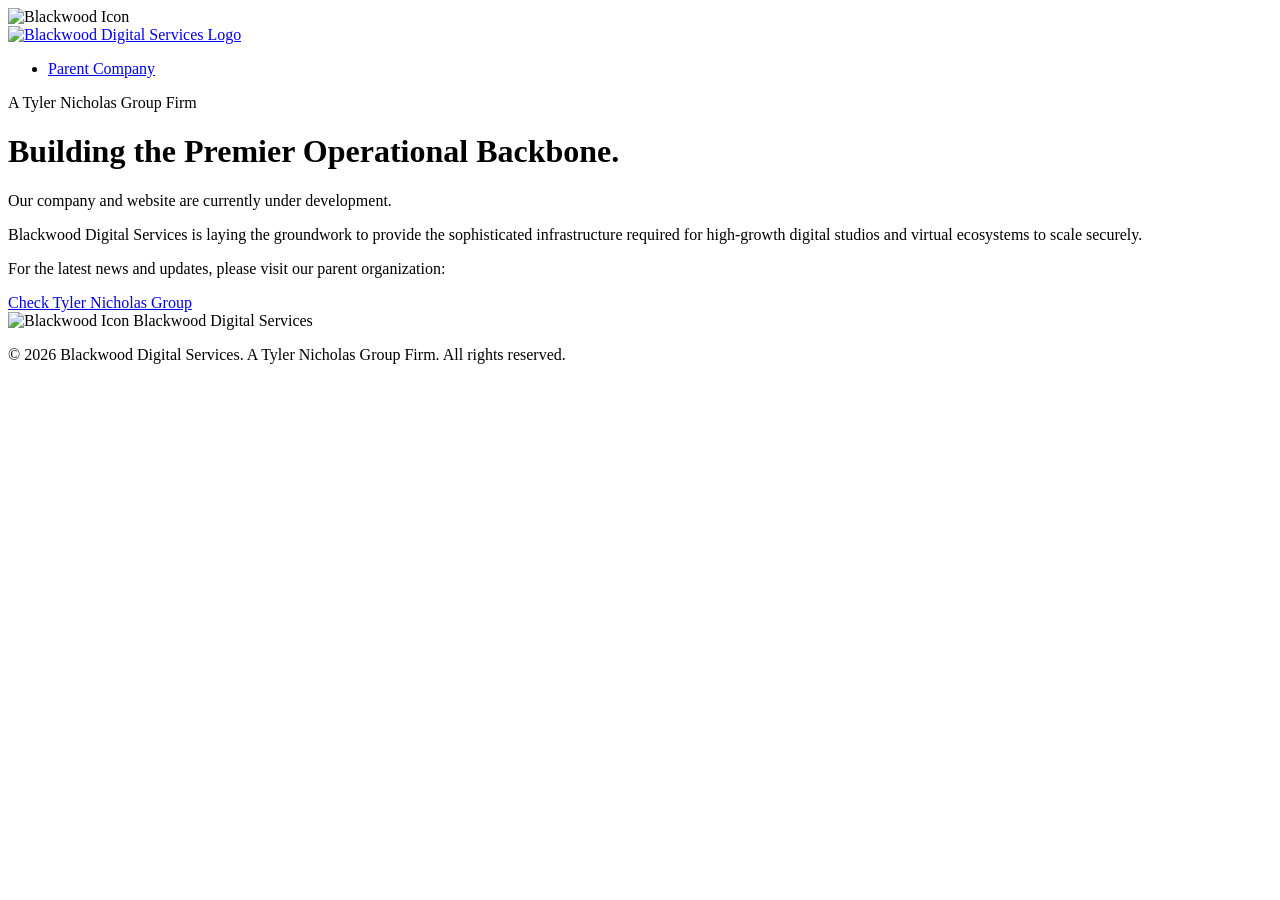
==== index.html @ cb509bc3 "Create index.html" ====
<!DOCTYPE html>
<html lang="en">
<head>
    <meta charset="UTF-8">
    <meta name="viewport" content="width=device-width, initial-scale=1.0">
    <title>Blackwood Digital Services | Under Development</title>
    <link rel="icon" type="image/png" href="https://i.ibb.co/1hqpv2C/Icon.png">
    <link rel="stylesheet" href="style.css">
    <link href="https://fonts.googleapis.com/css2?family=Inter:wght@300;400;600;700&display=swap" rel="stylesheet">
</head>
<body>

    <div id="loader-wrapper">
        <div class="loader-content">
            <img src="https://i.ibb.co/1hqpv2C/Icon.png" alt="Blackwood Icon" class="loader-icon">
            <div class="spinner"></div>
        </div>
    </div>

    <header class="site-header">
        <div class="container header-container">
            <a href="index.html" class="logo-link">
                <img src="https://i.ibb.co/F4rgcCRn/Logo.jpg" alt="Blackwood Digital Services Logo" class="main-logo">
            </a>
            <nav class="main-nav">
                <ul>
                    <li><a href="https://tylernicholasgroup.com" target="_blank" class="nav-btn">Parent Company</a></li>
                </ul>
            </nav>
        </div>
    </header>

    <main class="main-content">
        <div class="container hero-section">
            <div class="hero-text">
                <span class="badge">A Tyler Nicholas Group Firm</span>
                <h1>Building the Premier Operational Backbone.</h1>
                <p class="subtitle">Our company and website are currently under development.</p>
                <div class="divider"></div>
                <p class="description">
                    Blackwood Digital Services is laying the groundwork to provide the sophisticated infrastructure required for high-growth digital studios and virtual ecosystems to scale securely. 
                </p>
                <div class="cta-container">
                    <p class="update-text">For the latest news and updates, please visit our parent organization:</p>
                    <a href="https://tylernicholasgroup.com" target="_blank" class="primary-btn">Check Tyler Nicholas Group</a>
                </div>
            </div>
        </div>
    </main>

    <footer class="site-footer">
        <div class="container footer-container">
            <div class="footer-left">
                <img src="https://i.ibb.co/1hqpv2C/Icon.png" alt="Blackwood Icon" class="footer-icon">
                <span class="footer-title">Blackwood Digital Services</span>
            </div>
            <div class="footer-right">
                <p>&copy; 2026 Blackwood Digital Services. A Tyler Nicholas Group Firm. All rights reserved.</p>
            </div>
        </div>
    </footer>

    <script>
        window.addEventListener('load', function() {
            const loader = document.getElementById('loader-wrapper');
            // Add a slight delay to ensure the animation is seen and feels smooth
            setTimeout(() => {
                loader.classList.add('fade-out');
                setTimeout(() => {
                    loader.style.display = 'none';
                }, 500); // Wait for transition to finish
            }, 800);
        });
    </script>
</body>
</html>
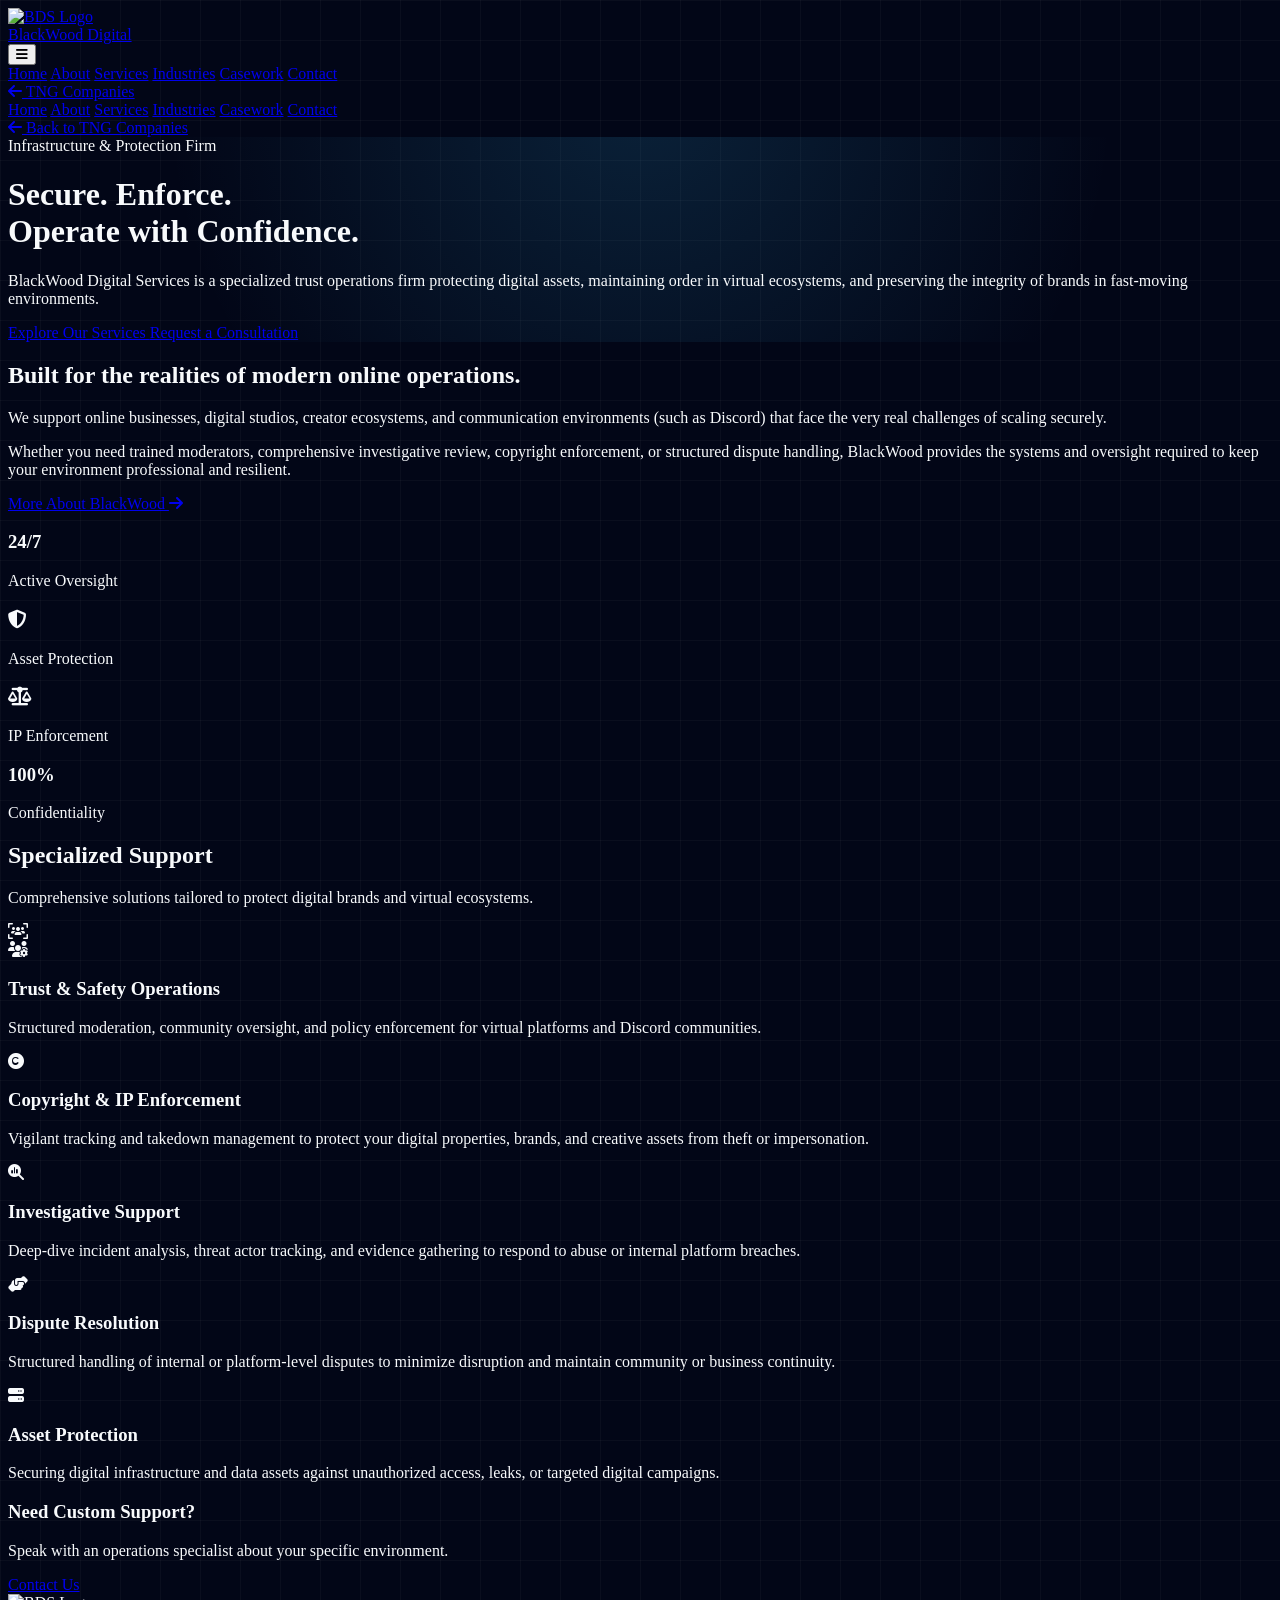
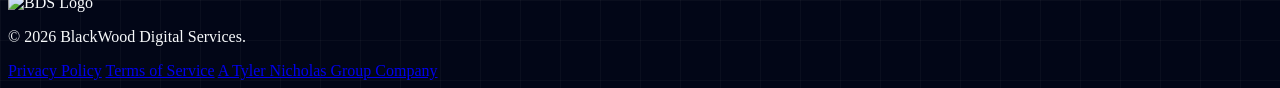
==== commit 4ca6c17b: "Update index.html" ====
--- a/index.html
+++ b/index.html
@@ -1,76 +1,256 @@
 <!DOCTYPE html>
-<html lang="en">
+<html lang="en" class="scroll-smooth">
 <head>
-    <meta charset="UTF-8">
-    <meta name="viewport" content="width=device-width, initial-scale=1.0">
-    <title>Blackwood Digital Services | Under Development</title>
-    <link rel="icon" type="image/png" href="https://i.ibb.co/1hqpv2C/Icon.png">
-    <link rel="stylesheet" href="style.css">
-    <link href="https://fonts.googleapis.com/css2?family=Inter:wght@300;400;600;700&display=swap" rel="stylesheet">
+  <meta charset="UTF-8">
+  <meta name="viewport" content="width=device-width, initial-scale=1.0">
+  <title>BlackWood Digital Services | Protection & Trust Operations</title>
+  
+  <link rel="icon" href="https://i.ibb.co/ZRT8vbbc/Blackwood-Digital-Services.png" />
+  
+  <script src="https://cdn.tailwindcss.com"></script>
+  <link rel="stylesheet" href="https://cdnjs.cloudflare.com/ajax/libs/font-awesome/6.5.1/css/all.min.css">
+  <link href="https://unpkg.com/aos@2.3.1/dist/aos.css" rel="stylesheet">
+  
+  <link rel="preconnect" href="https://fonts.googleapis.com">
+  <link rel="preconnect" href="https://fonts.gstatic.com" crossorigin>
+  <link href="https://fonts.googleapis.com/css2?family=Plus+Jakarta+Sans:wght@400;500;600;700;800&display=swap" rel="stylesheet">
+
+  <script>
+    tailwind.config = {
+      theme: {
+        extend: {
+          fontFamily: { sans: ['Plus Jakarta Sans', 'sans-serif'], },
+          colors: {
+            bds: {
+              bg: '#020617',       /* Extremely dark slate for authority/security */
+              card: '#0f172a',     
+              border: '#1e293b',   
+              accent: '#38bdf8',   /* Trust Blue */
+              accentHover: '#0ea5e9'
+            }
+          }
+        }
+      }
+    }
+  </script>
+
+  <style>
+    body { background-color: #020617; color: #f8fafc; }
+    
+    /* Subtle grid background to look like infrastructure/data */
+    .bg-grid {
+      background-size: 40px 40px;
+      background-image: linear-gradient(to right, rgba(255, 255, 255, 0.03) 1px, transparent 1px),
+                        linear-gradient(to bottom, rgba(255, 255, 255, 0.03) 1px, transparent 1px);
+    }
+
+    .hero-glow {
+      background: radial-gradient(circle at 50% -20%, rgba(56, 189, 248, 0.15) 0%, rgba(2, 6, 23, 0) 70%);
+    }
+    
+    ::-webkit-scrollbar { width: 8px; }
+    ::-webkit-scrollbar-track { background: #020617; }
+    ::-webkit-scrollbar-thumb { background: #1e293b; border-radius: 4px; }
+    ::-webkit-scrollbar-thumb:hover { background: #38bdf8; }
+  </style>
 </head>
-<body>
-
-    <div id="loader-wrapper">
-        <div class="loader-content">
-            <img src="https://i.ibb.co/1hqpv2C/Icon.png" alt="Blackwood Icon" class="loader-icon">
-            <div class="spinner"></div>
-        </div>
+<body class="font-sans flex flex-col min-h-screen bg-grid">
+
+  <nav class="bg-bds-bg/95 backdrop-blur-md py-4 px-6 md:px-12 flex justify-between items-center shadow-lg sticky top-0 z-50 border-b border-bds-border">
+    
+    <a href="/" class="flex items-center space-x-3 group">
+      <img src="https://i.ibb.co/ZRT8vbbc/Blackwood-Digital-Services.png" alt="BDS Logo" class="h-10 transition-transform group-hover:scale-105">
+      <div class="font-bold text-lg tracking-wider text-white hidden lg:block">
+        BlackWood Digital
+      </div>
+    </a>
+    
+    <button id="mobile-menu-btn" class="md:hidden text-gray-300 hover:text-white transition-colors text-2xl">
+      <i class="fa-solid fa-bars"></i>
+    </button>
+
+    <div class="hidden md:flex items-center space-x-7 text-sm font-semibold tracking-wide">
+      <a href="/" class="text-white border-b-2 border-bds-accent pb-1">Home</a>
+      <a href="/about" class="text-gray-400 hover:text-white transition-colors">About</a>
+      <a href="/services" class="text-gray-400 hover:text-white transition-colors">Services</a>
+      <a href="/industries" class="text-gray-400 hover:text-white transition-colors">Industries</a>
+      <a href="/casework" class="text-gray-400 hover:text-white transition-colors">Casework</a>
+      <a href="/contact" class="text-gray-400 hover:text-white transition-colors">Contact</a>
+      
+      <div class="w-px h-5 bg-white/20 mx-2"></div>
+
+      <a href="https://tylernicholasgroup.com/companies/" class="flex items-center text-gray-400 hover:text-white group transition-colors">
+        <i class="fa-solid fa-arrow-left mr-2 transform group-hover:-translate-x-1 transition-transform text-xs"></i>
+        TNG Companies
+      </a>
     </div>
-
-    <header class="site-header">
-        <div class="container header-container">
-            <a href="index.html" class="logo-link">
-                <img src="https://i.ibb.co/F4rgcCRn/Logo.jpg" alt="Blackwood Digital Services Logo" class="main-logo">
-            </a>
-            <nav class="main-nav">
-                <ul>
-                    <li><a href="https://tylernicholasgroup.com" target="_blank" class="nav-btn">Parent Company</a></li>
-                </ul>
-            </nav>
-        </div>
+  </nav>
+
+  <div id="mobile-menu" class="hidden bg-bds-card border-b border-bds-border px-6 py-6 flex flex-col space-y-5 text-white text-base font-medium md:hidden absolute w-full z-40 shadow-xl top-[73px]">
+    <a href="/" class="text-bds-accent">Home</a>
+    <a href="/about" class="hover:text-gray-300">About</a>
+    <a href="/services" class="hover:text-gray-300">Services</a>
+    <a href="/industries" class="hover:text-gray-300">Industries</a>
+    <a href="/casework" class="hover:text-gray-300">Casework</a>
+    <a href="/contact" class="hover:text-gray-300">Contact</a>
+    <div class="border-t border-bds-border pt-4 mt-2">
+      <a href="https://tylernicholasgroup.com/companies/" class="text-gray-400 hover:text-white flex items-center">
+        <i class="fa-solid fa-arrow-left mr-2 text-sm"></i> Back to TNG Companies
+      </a>
+    </div>
+  </div>
+
+  <main class="flex-grow w-full flex flex-col items-center">
+    
+    <header class="w-full pt-28 pb-24 flex items-center justify-center px-6 relative overflow-hidden hero-glow">
+      <div class="max-w-5xl text-center z-10" data-aos="fade-up" data-aos-duration="1000">
+        <div class="inline-block px-4 py-1.5 rounded-full border border-bds-accent/30 bg-bds-accent/10 text-bds-accent text-xs font-bold tracking-widest uppercase mb-6 shadow-[0_0_15px_rgba(56,189,248,0.2)]">
+          Infrastructure & Protection Firm
+        </div>
+        <h1 class="text-5xl md:text-7xl font-extrabold mb-6 tracking-tight text-white leading-tight">
+          Secure. Enforce. <br> <span class="text-transparent bg-clip-text bg-gradient-to-r from-bds-accent to-blue-600">Operate with Confidence.</span>
+        </h1>
+        <p class="text-lg md:text-xl text-gray-400 leading-relaxed mb-10 max-w-3xl mx-auto font-light">
+          BlackWood Digital Services is a specialized trust operations firm protecting digital assets, maintaining order in virtual ecosystems, and preserving the integrity of brands in fast-moving environments.
+        </p>
+        <div class="flex flex-col sm:flex-row justify-center items-center gap-4 mt-4">
+          <a href="/services" class="bg-bds-accent hover:bg-bds-accentHover text-bds-bg font-bold py-3.5 px-10 rounded-lg transition-all transform hover:-translate-y-1 w-full sm:w-auto shadow-[0_0_20px_rgba(56,189,248,0.4)]">
+            Explore Our Services
+          </a>
+          <a href="/contact" class="bg-bds-card border border-bds-border hover:border-gray-400 hover:text-white text-gray-300 font-bold py-3.5 px-10 rounded-lg transition-all w-full sm:w-auto">
+            Request a Consultation
+          </a>
+        </div>
+      </div>
     </header>
 
-    <main class="main-content">
-        <div class="container hero-section">
-            <div class="hero-text">
-                <span class="badge">A Tyler Nicholas Group Firm</span>
-                <h1>Building the Premier Operational Backbone.</h1>
-                <p class="subtitle">Our company and website are currently under development.</p>
-                <div class="divider"></div>
-                <p class="description">
-                    Blackwood Digital Services is laying the groundwork to provide the sophisticated infrastructure required for high-growth digital studios and virtual ecosystems to scale securely. 
-                </p>
-                <div class="cta-container">
-                    <p class="update-text">For the latest news and updates, please visit our parent organization:</p>
-                    <a href="https://tylernicholasgroup.com" target="_blank" class="primary-btn">Check Tyler Nicholas Group</a>
-                </div>
-            </div>
-        </div>
-    </main>
-
-    <footer class="site-footer">
-        <div class="container footer-container">
-            <div class="footer-left">
-                <img src="https://i.ibb.co/1hqpv2C/Icon.png" alt="Blackwood Icon" class="footer-icon">
-                <span class="footer-title">Blackwood Digital Services</span>
-            </div>
-            <div class="footer-right">
-                <p>&copy; 2026 Blackwood Digital Services. A Tyler Nicholas Group Firm. All rights reserved.</p>
-            </div>
-        </div>
-    </footer>
-
-    <script>
-        window.addEventListener('load', function() {
-            const loader = document.getElementById('loader-wrapper');
-            // Add a slight delay to ensure the animation is seen and feels smooth
-            setTimeout(() => {
-                loader.classList.add('fade-out');
-                setTimeout(() => {
-                    loader.style.display = 'none';
-                }, 500); // Wait for transition to finish
-            }, 800);
-        });
-    </script>
+    <section class="w-full bg-bds-card border-y border-bds-border py-20">
+      <div class="max-w-6xl mx-auto px-6 flex flex-col lg:flex-row items-center gap-16">
+        <div class="lg:w-1/2" data-aos="fade-right">
+          <div class="w-16 h-1 bg-bds-accent mb-6"></div>
+          <h2 class="text-3xl md:text-4xl font-bold text-white mb-6">Built for the realities of modern online operations.</h2>
+          <p class="text-gray-400 leading-relaxed mb-6">
+            We support online businesses, digital studios, creator ecosystems, and communication environments (such as Discord) that face the very real challenges of scaling securely.
+          </p>
+          <p class="text-gray-400 leading-relaxed">
+            Whether you need trained moderators, comprehensive investigative review, copyright enforcement, or structured dispute handling, BlackWood provides the systems and oversight required to keep your environment professional and resilient.
+          </p>
+          <a href="/about" class="inline-flex items-center text-bds-accent font-bold uppercase tracking-wider text-sm mt-6 hover:text-white transition-colors group">
+            More About BlackWood <i class="fa-solid fa-arrow-right ml-2 transform group-hover:translate-x-1 transition-transform"></i>
+          </a>
+        </div>
+        
+        <div class="lg:w-1/2 grid grid-cols-2 gap-4" data-aos="fade-left">
+          <div class="bg-bds-bg border border-bds-border p-6 rounded-xl flex flex-col justify-center text-center shadow-lg">
+            <h3 class="text-3xl font-extrabold text-white mb-1">24/7</h3>
+            <p class="text-gray-500 text-xs font-bold uppercase tracking-widest">Active Oversight</p>
+          </div>
+          <div class="bg-bds-bg border border-bds-border p-6 rounded-xl flex flex-col justify-center text-center shadow-lg">
+            <h3 class="text-3xl font-extrabold text-white mb-1"><i class="fa-solid fa-shield-halved text-bds-accent"></i></h3>
+            <p class="text-gray-500 text-xs font-bold uppercase tracking-widest mt-2">Asset Protection</p>
+          </div>
+          <div class="bg-bds-bg border border-bds-border p-6 rounded-xl flex flex-col justify-center text-center shadow-lg">
+            <h3 class="text-3xl font-extrabold text-white mb-1"><i class="fa-solid fa-scale-balanced text-bds-accent"></i></h3>
+            <p class="text-gray-500 text-xs font-bold uppercase tracking-widest mt-2">IP Enforcement</p>
+          </div>
+          <div class="bg-bds-bg border border-bds-border p-6 rounded-xl flex flex-col justify-center text-center shadow-lg">
+            <h3 class="text-3xl font-extrabold text-white mb-1">100%</h3>
+            <p class="text-gray-500 text-xs font-bold uppercase tracking-widest">Confidentiality</p>
+          </div>
+        </div>
+      </div>
+    </section>
+
+    <section class="w-full max-w-6xl px-6 py-24">
+      <div class="text-center mb-16" data-aos="fade-up">
+        <h2 class="text-3xl md:text-4xl font-bold text-white mb-4">Specialized Support</h2>
+        <p class="text-gray-400 max-w-2xl mx-auto">Comprehensive solutions tailored to protect digital brands and virtual ecosystems.</p>
+      </div>
+      
+      <div class="grid grid-cols-1 md:grid-cols-2 lg:grid-cols-3 gap-6">
+        
+        <div class="bg-bds-card p-8 rounded-xl border border-bds-border hover:border-bds-accent/50 transition-colors group relative overflow-hidden" data-aos="fade-up" data-aos-delay="100">
+          <div class="absolute top-0 right-0 p-4 opacity-10 group-hover:opacity-20 transition-opacity">
+            <i class="fa-solid fa-users-viewfinder text-6xl text-white"></i>
+          </div>
+          <div class="w-12 h-12 bg-bds-bg border border-bds-border rounded-lg flex items-center justify-center text-bds-accent text-xl mb-6 relative z-10">
+            <i class="fa-solid fa-users-gear"></i>
+          </div>
+          <h3 class="text-lg font-bold text-white mb-3 relative z-10">Trust & Safety Operations</h3>
+          <p class="text-gray-400 text-sm leading-relaxed relative z-10">Structured moderation, community oversight, and policy enforcement for virtual platforms and Discord communities.</p>
+        </div>
+
+        <div class="bg-bds-card p-8 rounded-xl border border-bds-border hover:border-bds-accent/50 transition-colors group relative overflow-hidden" data-aos="fade-up" data-aos-delay="200">
+          <div class="w-12 h-12 bg-bds-bg border border-bds-border rounded-lg flex items-center justify-center text-bds-accent text-xl mb-6 relative z-10">
+            <i class="fa-solid fa-copyright"></i>
+          </div>
+          <h3 class="text-lg font-bold text-white mb-3 relative z-10">Copyright & IP Enforcement</h3>
+          <p class="text-gray-400 text-sm leading-relaxed relative z-10">Vigilant tracking and takedown management to protect your digital properties, brands, and creative assets from theft or impersonation.</p>
+        </div>
+
+        <div class="bg-bds-card p-8 rounded-xl border border-bds-border hover:border-bds-accent/50 transition-colors group relative overflow-hidden" data-aos="fade-up" data-aos-delay="300">
+          <div class="w-12 h-12 bg-bds-bg border border-bds-border rounded-lg flex items-center justify-center text-bds-accent text-xl mb-6 relative z-10">
+            <i class="fa-solid fa-magnifying-glass-chart"></i>
+          </div>
+          <h3 class="text-lg font-bold text-white mb-3 relative z-10">Investigative Support</h3>
+          <p class="text-gray-400 text-sm leading-relaxed relative z-10">Deep-dive incident analysis, threat actor tracking, and evidence gathering to respond to abuse or internal platform breaches.</p>
+        </div>
+
+        <div class="bg-bds-card p-8 rounded-xl border border-bds-border hover:border-bds-accent/50 transition-colors group relative overflow-hidden" data-aos="fade-up" data-aos-delay="400">
+          <div class="w-12 h-12 bg-bds-bg border border-bds-border rounded-lg flex items-center justify-center text-bds-accent text-xl mb-6 relative z-10">
+            <i class="fa-solid fa-handshake-angle"></i>
+          </div>
+          <h3 class="text-lg font-bold text-white mb-3 relative z-10">Dispute Resolution</h3>
+          <p class="text-gray-400 text-sm leading-relaxed relative z-10">Structured handling of internal or platform-level disputes to minimize disruption and maintain community or business continuity.</p>
+        </div>
+
+        <div class="bg-bds-card p-8 rounded-xl border border-bds-border hover:border-bds-accent/50 transition-colors group relative overflow-hidden" data-aos="fade-up" data-aos-delay="500">
+          <div class="w-12 h-12 bg-bds-bg border border-bds-border rounded-lg flex items-center justify-center text-bds-accent text-xl mb-6 relative z-10">
+            <i class="fa-solid fa-server"></i>
+          </div>
+          <h3 class="text-lg font-bold text-white mb-3 relative z-10">Asset Protection</h3>
+          <p class="text-gray-400 text-sm leading-relaxed relative z-10">Securing digital infrastructure and data assets against unauthorized access, leaks, or targeted digital campaigns.</p>
+        </div>
+
+        <div class="bg-gradient-to-br from-bds-accent/20 to-bds-bg border border-bds-accent/30 p-8 rounded-xl flex flex-col items-center justify-center text-center hover:bg-bds-accent/30 transition-colors" data-aos="fade-up" data-aos-delay="600">
+          <h3 class="text-xl font-bold text-white mb-3">Need Custom Support?</h3>
+          <p class="text-gray-300 text-sm mb-6">Speak with an operations specialist about your specific environment.</p>
+          <a href="/contact" class="bg-white text-bds-bg px-6 py-2 rounded font-bold text-sm hover:bg-gray-200 transition-colors">Contact Us</a>
+        </div>
+      </div>
+    </section>
+
+  </main>
+
+  <footer class="bg-bds-card py-10 px-6 border-t border-bds-border mt-auto">
+    <div class="max-w-6xl mx-auto flex flex-col md:flex-row justify-between items-center text-xs font-medium text-gray-500">
+      <div class="flex items-center space-x-3 mb-4 md:mb-0">
+        <img src="https://i.ibb.co/ZRT8vbbc/Blackwood-Digital-Services.png" alt="BDS Logo" class="h-8 opacity-70 grayscale hover:grayscale-0 transition-all">
+        <p>&copy; <span id="current-year"></span> BlackWood Digital Services.</p>
+      </div>
+      <div class="flex space-x-6">
+        <a href="https://tylernicholasgroup.com/privacy/" class="hover:text-white transition-colors">Privacy Policy</a>
+        <a href="https://tylernicholasgroup.com/terms/" class="hover:text-white transition-colors">Terms of Service</a>
+        <a href="https://tylernicholasgroup.com" class="hover:text-bds-accent transition-colors">A Tyler Nicholas Group Company</a>
+      </div>
+    </div>
+  </footer>
+
+  <script src="https://unpkg.com/aos@2.3.1/dist/aos.js"></script>
+  <script>
+    // Initialize AOS animations
+    window.addEventListener('load', function() {
+      AOS.init({ duration: 800, once: true, offset: 20 });
+    });
+
+    // Mobile Menu Toggle
+    document.getElementById('mobile-menu-btn').addEventListener('click', function() {
+      const menu = document.getElementById('mobile-menu');
+      menu.classList.toggle('hidden');
+    });
+
+    // Set Footer Year
+    document.getElementById('current-year').innerText = new Date().getFullYear();
+  </script>
 </body>
 </html>
